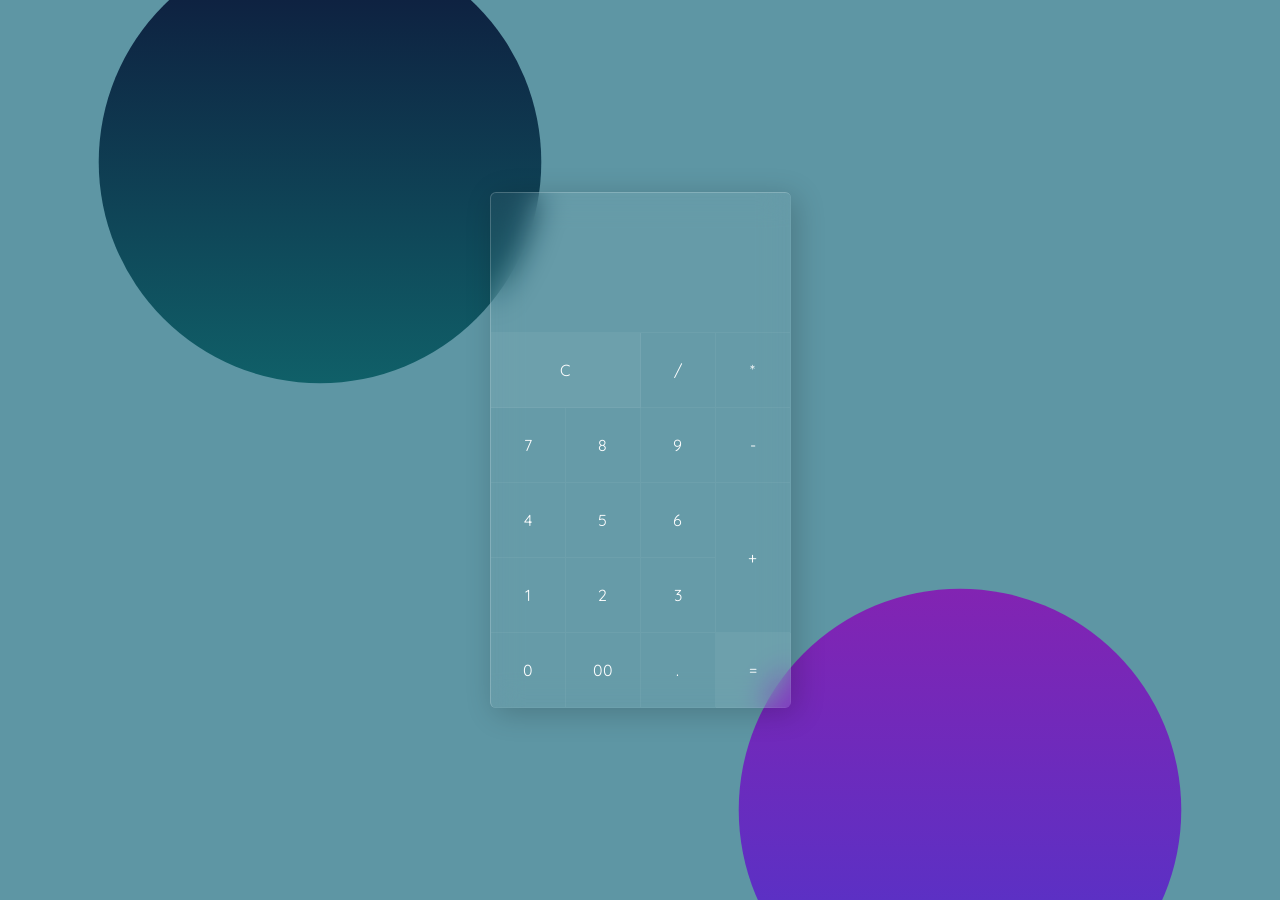
==== index.html @ 3f00f7e3 "Update" ====
<!DOCTYPE html>
<html lang="pt-BR">
    <head>
        <meta charset="UTF-8">
        <meta http-equiv="X-UA-Compatible" content="IE=edge">
        <meta name="viewport" content="width=device-width, initial-scale=1.0">
        <title>Calculadora</title>
        <link rel="stylesheet" href="styles/style.css">
    </head>
    <body>
        <div class="container">
            <form class="calculadora" name="calc">
                <input type="text" class="value" name="txt">
                <span class="num clear" onclick="calc.txt.value = ''">C</span>
                <span class="num" onclick="document.calc.txt.value += '/'">/</span>
                <span class="num" onclick="document.calc.txt.value += '*'">*</span>
                <span class="num" onclick="document.calc.txt.value += '7'">7</span>
                <span class="num" onclick="document.calc.txt.value += '8'">8</span>
                <span class="num" onclick="document.calc.txt.value += '9'">9</span>
                <span class="num" onclick="document.calc.txt.value += '-'">-</span>
                <span class="num" onclick="document.calc.txt.value += '4'">4</span>
                <span class="num" onclick="document.calc.txt.value += '5'">5</span>
                <span class="num" onclick="document.calc.txt.value += '6'">6</span>
                <span class="num plus" onclick="document.calc.txt.value += '+'">+</span>
                <span class="num" onclick="document.calc.txt.value += '1'">1</span>
                <span class="num" onclick="document.calc.txt.value += '2'">2</span>
                <span class="num" onclick="document.calc.txt.value += '3'">3</span>
                <span class="num" onclick="document.calc.txt.value += '0'">0</span>
                <span class="num" onclick="document.calc.txt.value += '00'">00</span>
                <span class="num" onclick="document.calc.txt.value += '.'">.</span>
                <span class="num equal" onclick="document.calc.txt.value =eval(calc.txt.value)">=</span>
            </form>
        </div>
        <footer>

        </footer>
    </body>
</html>
---- styles/style.css ----
@import url('https://fonts.googleapis.com/css2?family=Quicksand:wght@300;500;700&display=swap');

* {
    margin: 0;
    padding: 0;
    box-sizing: border-box;
    font-family: 'Quicksand', sans-serif;
}

body {
    display: flex;
    justify-content: center;
    align-items: center;
    min-height: 100vh;
    background: #31798bc7;
}
body::before {
    content: '';
    position: absolute;
    top: 0;
    left: 0;
    height: 100%;
    width: 100%;
    background-image: linear-gradient(#0e2241, #12b39d);
    clip-path: circle(20% at 25% 18%);
}
body::after {
    content: '';
    position: absolute;
    top: 0;
    left: 0;
    height: 100%;
    width: 100%;
    background-image: linear-gradient(#ca0d91, #5c30c4);
    clip-path: circle(20% at 75% 90%);
}

.container {
    position: relative;
    background: rgba(255, 255, 255, 0.05);
    border-radius: 6px;
    overflow: hidden;
    z-index: 10;
    backdrop-filter: blur(15px);
    border-top: 1px solid rgba(255, 255, 255, 0.2);
    border-left: 1px solid rgba(255, 255, 255, 0.2);
    box-shadow: 5px 5px 30px rgba(0, 0, 0, 0.2);
}
.container .calculadora {
    position: relative;
    display: grid;
}
.container .calculadora .value {
    grid-column: span 4;
    height: 140px;
    width: 300px;
    text-align: right;
    border: none;
    outline: none;
    padding: 10px;
    font-size: 30px;
    background: transparent;
    color: #fff;
    border-bottom: 1px solid rgba(255, 255, 255, 0.05);
    border-right: 1px solid rgba(255, 255, 255, 0.05);
}

.container .calculadora span{
    display: grid;
    place-items: center;
    width: 75px;
    height: 75px;
    color: #fff;
    font: 400 20px;
    cursor: pointer;
    user-select: none;
    border-bottom: 1px solid rgba(255, 255, 255, 0.05);
    border-right: 1px solid rgba(255, 255, 255, 0.05);
    transition: 0.5s;
}
.container .calculadora span:hover {
    transition: 0s;
    background: rgba(255, 255, 255, 0.05);
}
.container .calculadora span:active {
    background: #0927d471;
    color: #192f00;
    font: 500 24px;
}

.container .calculadora .clear {
    grid-column: span 2;
    width: 150px;
    background: rgba(255, 255, 255, 0.05);
}

.container .calculadora .plus {
    grid-row: span 2;
    height: 150px;
}

.container .calculadora .equal {
    background: rgba(255, 255, 255, 0.05);
}
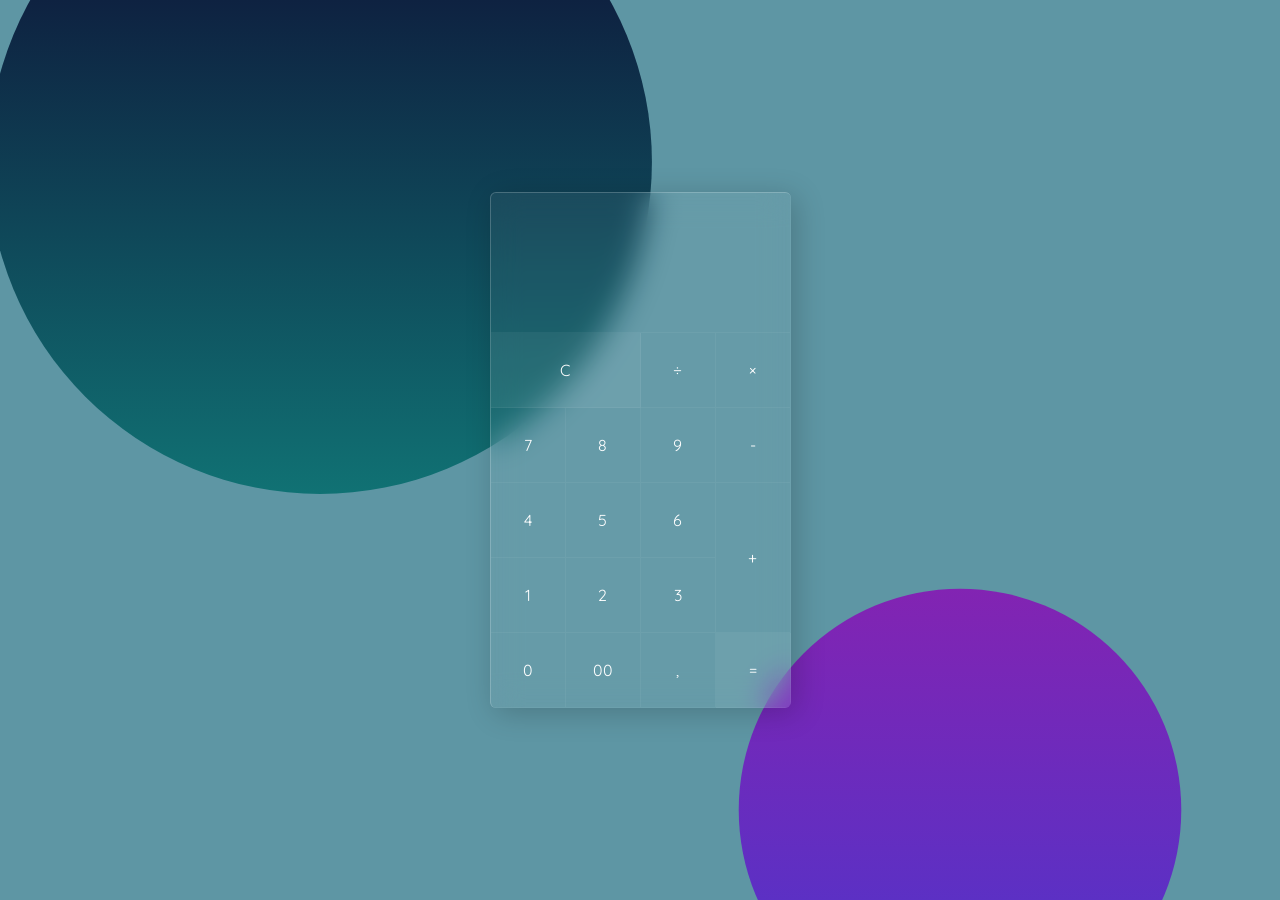
==== commit b7ef622c: "Update" ====
--- a/index.html
+++ b/index.html
@@ -12,8 +12,8 @@
             <form class="calculadora" name="calc">
                 <input type="text" class="value" name="txt">
                 <span class="num clear" onclick="calc.txt.value = ''">C</span>
-                <span class="num" onclick="document.calc.txt.value += '/'">/</span>
-                <span class="num" onclick="document.calc.txt.value += '*'">*</span>
+                <span class="num" onclick="document.calc.txt.value += '/'">÷</span>
+                <span class="num" onclick="document.calc.txt.value += '*'">×</span>
                 <span class="num" onclick="document.calc.txt.value += '7'">7</span>
                 <span class="num" onclick="document.calc.txt.value += '8'">8</span>
                 <span class="num" onclick="document.calc.txt.value += '9'">9</span>
@@ -27,7 +27,7 @@
                 <span class="num" onclick="document.calc.txt.value += '3'">3</span>
                 <span class="num" onclick="document.calc.txt.value += '0'">0</span>
                 <span class="num" onclick="document.calc.txt.value += '00'">00</span>
-                <span class="num" onclick="document.calc.txt.value += '.'">.</span>
+                <span class="num" onclick="document.calc.txt.value += '.'">,</span>
                 <span class="num equal" onclick="document.calc.txt.value =eval(calc.txt.value)">=</span>
             </form>
         </div>
--- a/styles/style.css
+++ b/styles/style.css
@@ -22,7 +22,7 @@
     height: 100%;
     width: 100%;
     background-image: linear-gradient(#0e2241, #12b39d);
-    clip-path: circle(20% at 25% 18%);
+    clip-path: circle(30% at 25% 18%);
 }
 body::after {
     content: '';
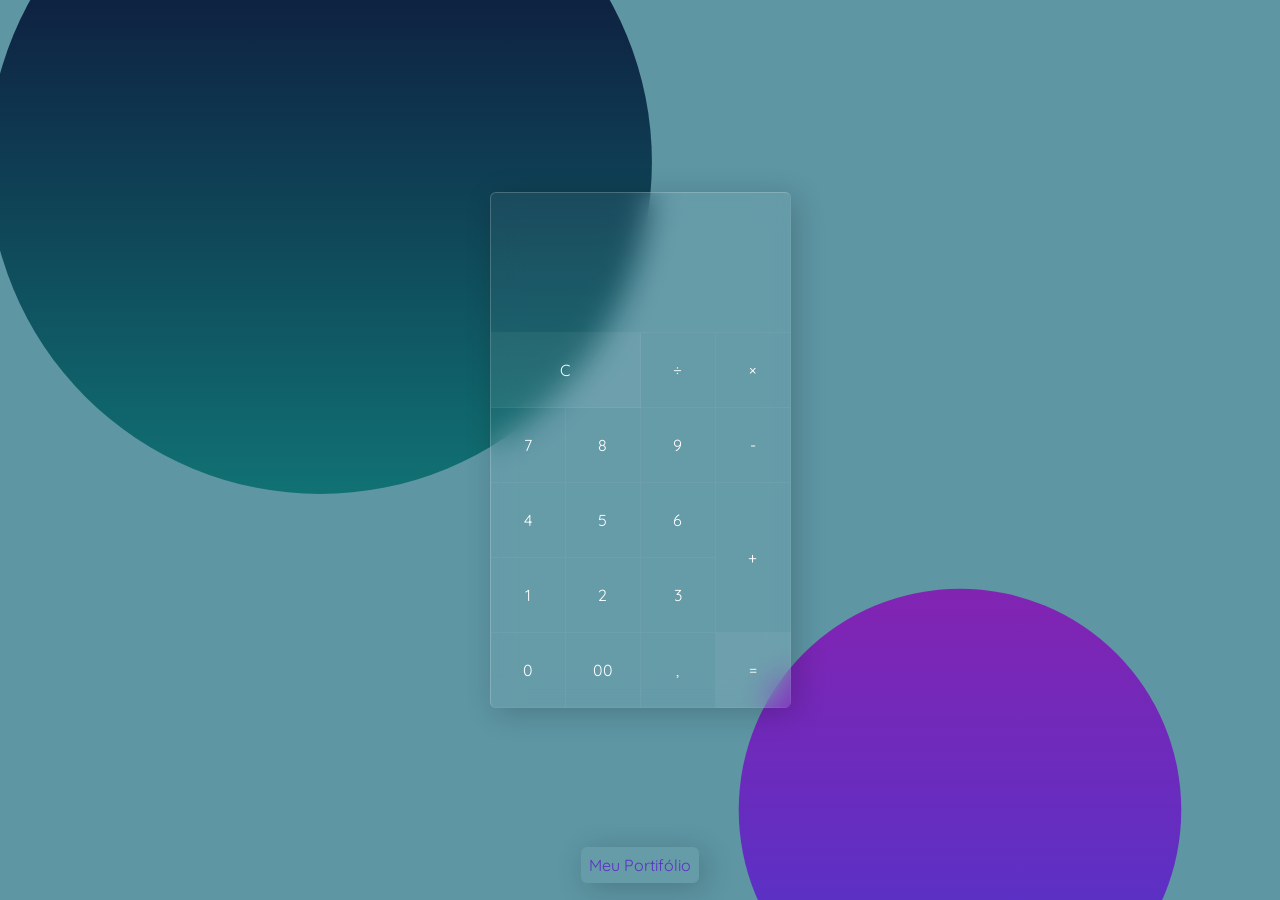
==== commit 7b178615: "Update" ====
--- a/index.html
+++ b/index.html
@@ -6,8 +6,12 @@
         <meta name="viewport" content="width=device-width, initial-scale=1.0">
         <title>Calculadora</title>
         <link rel="stylesheet" href="styles/style.css">
+        <link rel="shortcut icon" href="img/favicon.ico" type="image/x-icon">
     </head>
     <body>
+        <div class="portifolio">
+            <a href="http://" target="_blank" rel="Portifólio">Meu Portifólio</a>
+        </div>
         <div class="container">
             <form class="calculadora" name="calc">
                 <input type="text" class="value" name="txt">
--- a/styles/style.css
+++ b/styles/style.css
@@ -33,6 +33,35 @@
     width: 100%;
     background-image: linear-gradient(#ca0d91, #5c30c4);
     clip-path: circle(20% at 75% 90%);
+}
+
+.portifolio {
+    position: absolute;
+    width: 150px;
+    align-self: flex-end;
+    margin-bottom: 25px;
+    z-index: 11;
+    text-align: center;
+}
+.portifolio > a {
+    color: #5c30c4;
+    text-decoration: none;
+    padding: 8px;
+    overflow: hidden;
+    border-radius: 6px;
+    background: rgba(255, 255, 255, 0.05);
+    backdrop-filter: blur(15px);
+    box-shadow: 5px 5px 30px rgba(0, 0, 0, 0.2);
+    transition: 0.5s;
+}
+.portifolio > a:hover {
+    transition: 0.5s;
+    background: rgba(255, 255, 255, 0.3);
+}
+.portifolio > a:active {
+    background: #0927d471;
+    color: #192f00;
+    font: 500 24px;
 }
 
 .container {
